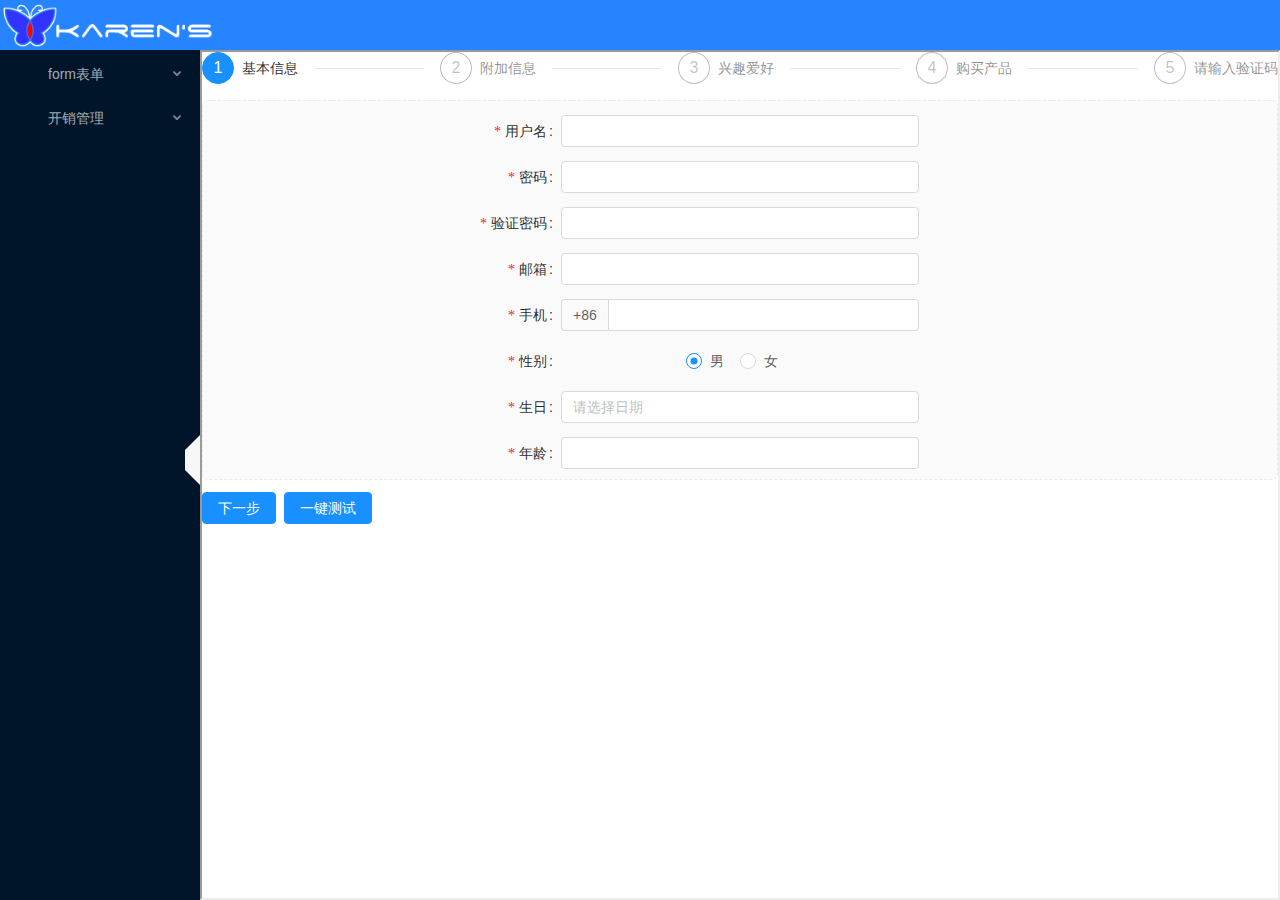
==== index.html @ ab0bd921 "mm" ====
<!doctype html>
<html lang="en">
<head>
	<meta charset="UTF-8">
	<meta name="viewport"
	      content="width=device-width, user-scalable=no, initial-scale=1.0, maximum-scale=1.0, minimum-scale=1.0">
	<meta http-equiv="X-UA-Compatible" content="ie=edge">
	<title>Document</title>
<link href="./css/main.d4875a4e.css" rel="stylesheet"></head>
<body>
	<div id="app"></div>
<script type="text/javascript" src="./js/main.js"></script></body>
</html>
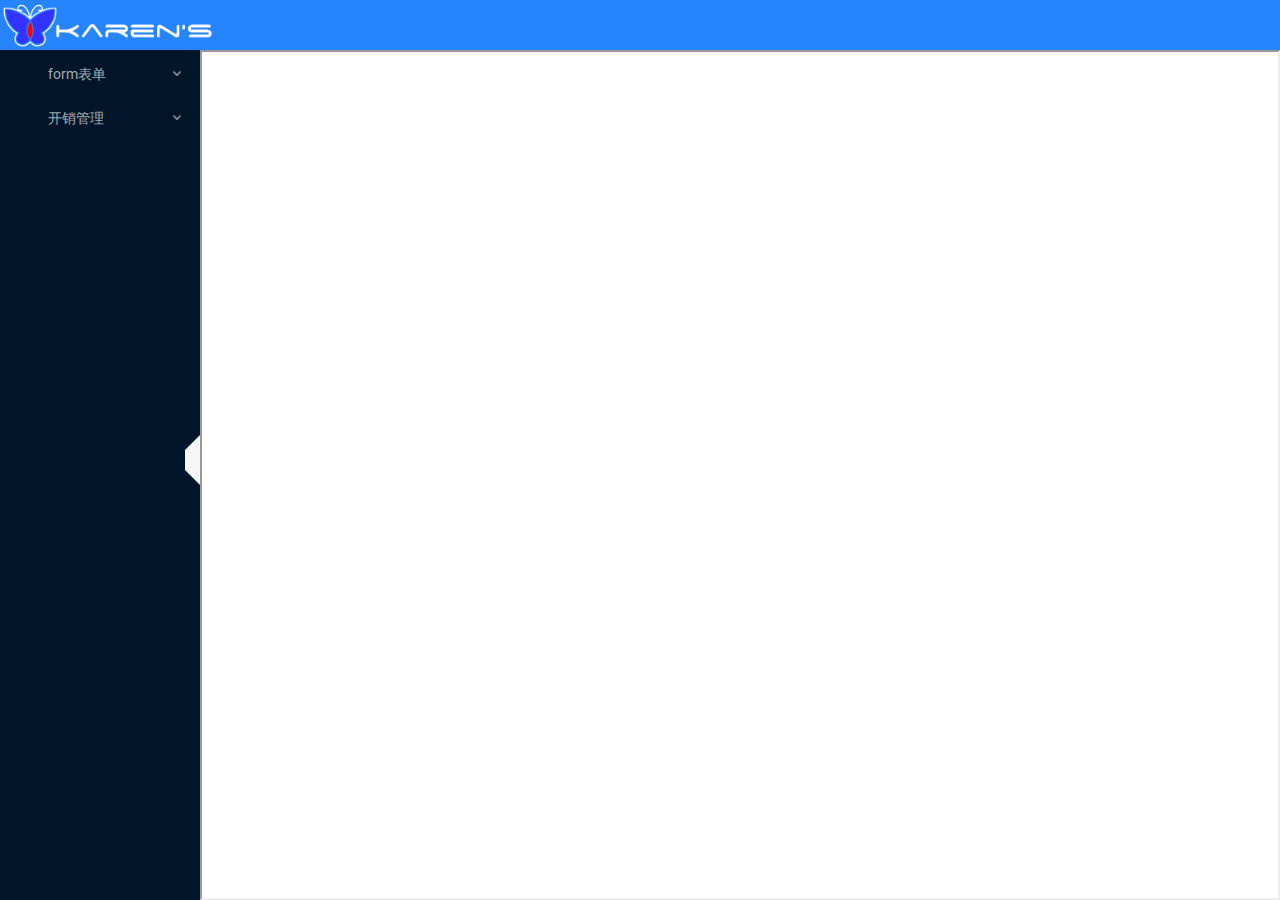
==== commit 04822d69: "mmmm" ====
--- a/index.html
+++ b/index.html
@@ -6,8 +6,8 @@
 	      content="width=device-width, user-scalable=no, initial-scale=1.0, maximum-scale=1.0, minimum-scale=1.0">
 	<meta http-equiv="X-UA-Compatible" content="ie=edge">
 	<title>Document</title>
-<link href="./css/main.d4875a4e.css" rel="stylesheet"></head>
+<link href="./static/css/main.d4875a4e.css" rel="stylesheet"></head>
 <body>
 	<div id="app"></div>
-<script type="text/javascript" src="./js/main.js"></script></body>
+<script type="text/javascript" src="./static/js/main.js"></script></body>
 </html>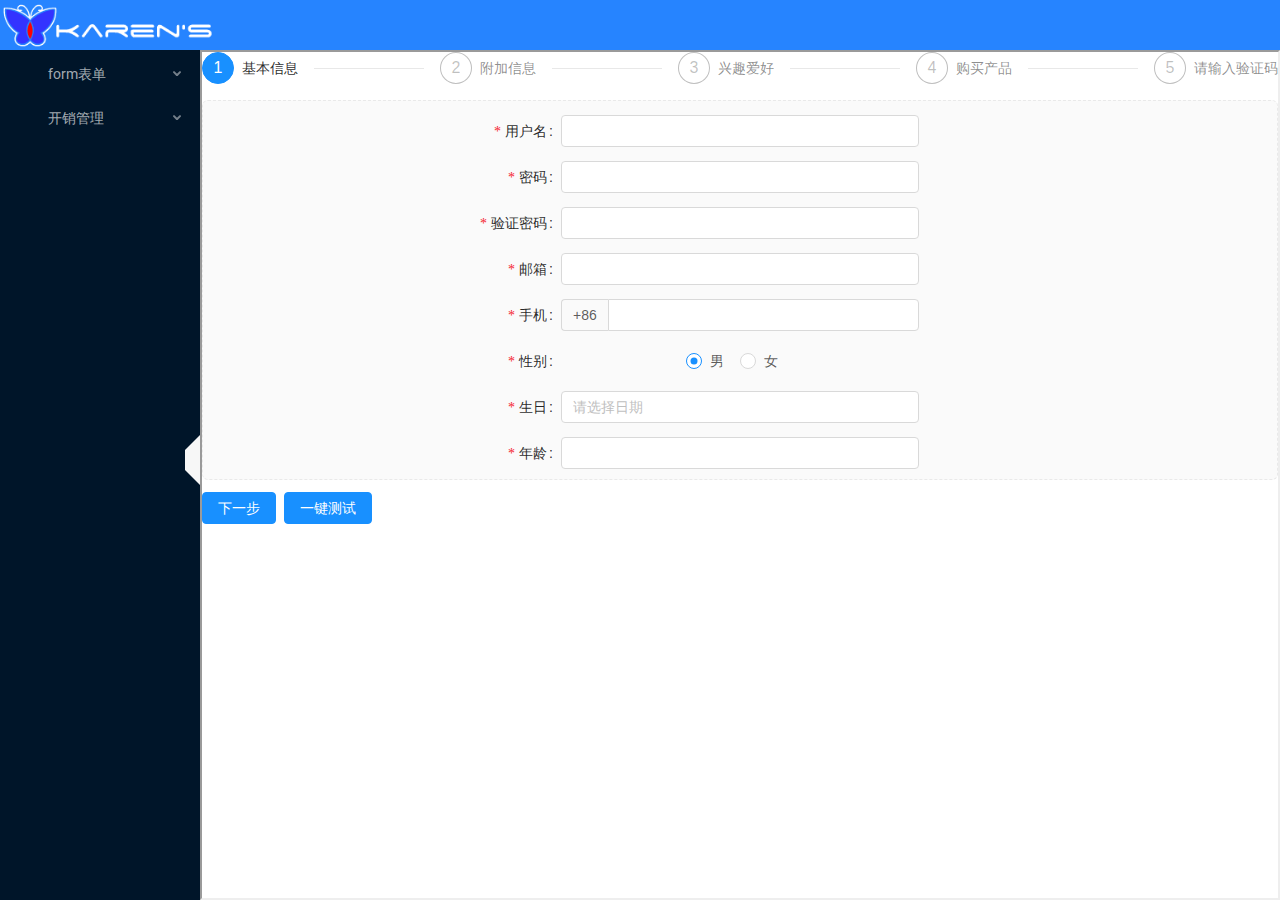
==== commit 74d5692f: "612mm" ====
--- a/index.html
+++ b/index.html
@@ -6,8 +6,8 @@
 	      content="width=device-width, user-scalable=no, initial-scale=1.0, maximum-scale=1.0, minimum-scale=1.0">
 	<meta http-equiv="X-UA-Compatible" content="ie=edge">
 	<title>Document</title>
-<link href="./static/css/main.d4875a4e.css" rel="stylesheet"></head>
+<link href="/static/css/main.44687c17.css" rel="stylesheet"></head>
 <body>
 	<div id="app"></div>
-<script type="text/javascript" src="./static/js/main.js"></script></body>
+<script type="text/javascript" src="/static/js/main.js"></script></body>
 </html>